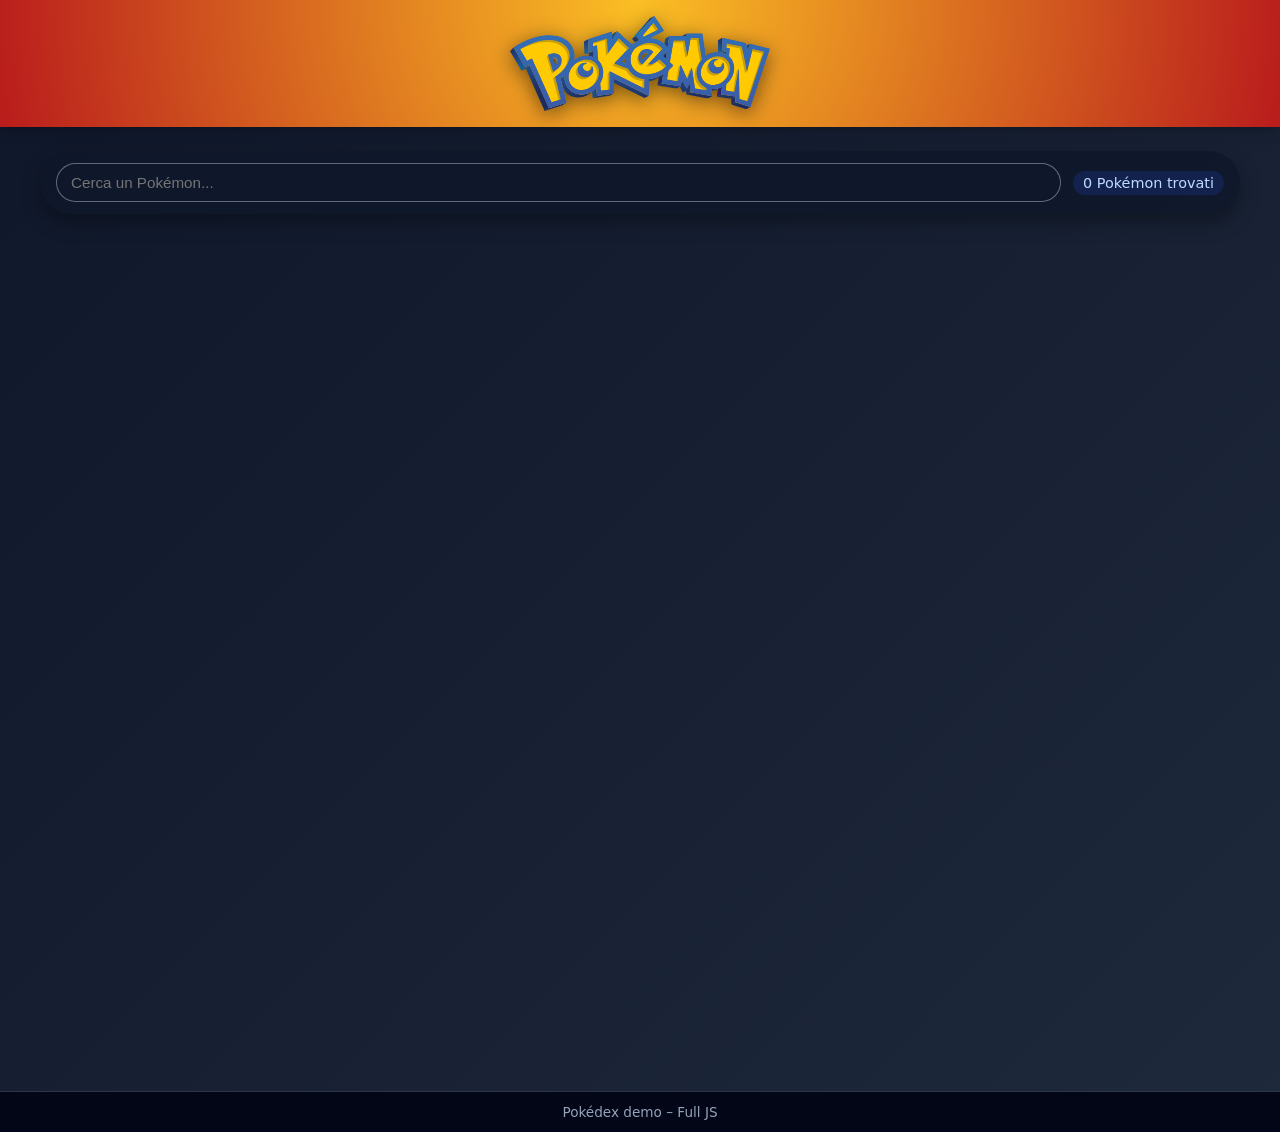
==== index.html @ bc60981d "primo commit" ====
<!DOCTYPE html>
<html lang="en">
    
<head>
    <meta charset="UTF-8">
    <meta name="viewport" content="width=device-width, initial-scale=1.0">
    <title>Pokedex Full js</title>
</head>

<body>
    <script src="script.js"></script>
</body>

</html>
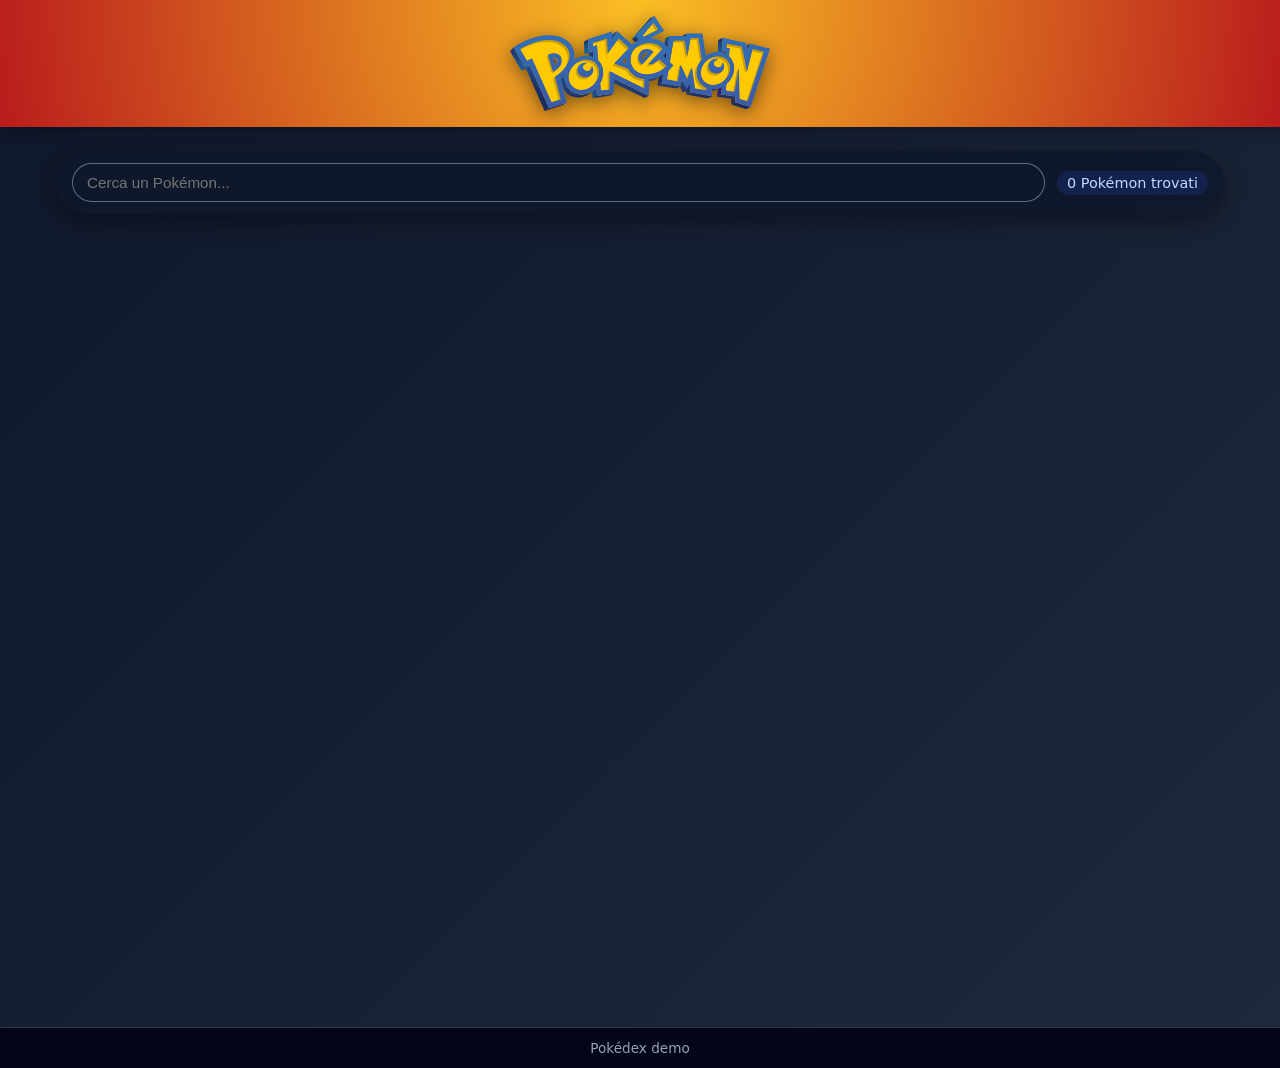
==== commit 3d8803f3: "Remove README.md and add detail page with CSS and JS for Pokémon details; update index.html and scri" ====
--- a/index.html
+++ b/index.html
@@ -4,10 +4,26 @@
 <head>
     <meta charset="UTF-8">
     <meta name="viewport" content="width=device-width, initial-scale=1.0">
-    <title>Pokedex Full js</title>
+    <title>Pokedex 2.0</title>
+    <link rel="stylesheet" href="style.css">
 </head>
 
 <body>
+    <header class="siteHeader">
+        <img id="logo" class="titoloStyle" src="immagini/International_Pokémon_logo.svg" alt="International Pokémon logo">
+    </header>
+
+    <main class="siteMain">
+        <div class="searchBox">
+            <input type="text" id="inputRicerca" placeholder="Cerca un Pokémon...">
+            <p id="contaPokemon">0 Pokémon trovati</p>
+        </div>
+
+        <div id="boxPokemon" class="pokemonGrid"></div>
+    </main>
+
+    <footer class="siteFooter">Pokédex demo</footer>
+
     <script src="script.js"></script>
 </body>
 
--- a/style.css
+++ b/style.css
@@ -0,0 +1,134 @@
+* {
+	box-sizing: border-box;
+}
+
+body {
+	margin: 0;
+	padding: 0;
+	font-family: system-ui, -apple-system, BlinkMacSystemFont, "Segoe UI", sans-serif;
+	background: linear-gradient(135deg, #0f172a, #1e293b);
+	color: #e5e7eb;
+}
+
+.siteHeader {
+	display: flex;
+	justify-content: center;
+	align-items: center;
+	padding: 16px 24px;
+	background: radial-gradient(circle at top, #fbbf24, #b91c1c);
+	box-shadow: 0 4px 12px rgba(0, 0, 0, 0.25);
+	position: sticky;
+	top: 0;
+	z-index: 10;
+}
+
+#logo {
+	width: 260px;
+	max-width: 80%;
+	filter: drop-shadow(0 4px 10px rgba(0, 0, 0, 0.5));
+}
+
+.siteMain {
+	min-height: 100vh;
+	padding: 24px 16px 40px;
+	max-width: 1200px;
+	margin: 0 auto;
+}
+
+.siteFooter {
+	display: flex;
+	justify-content: center;
+	align-items: center;
+	padding: 12px 16px;
+	background-color: #020617;
+	color: #94a3b8;
+	font-size: 0.85rem;
+	border-top: 1px solid rgba(148, 163, 184, 0.3);
+}
+
+.searchBox {
+	display: flex;
+	flex-wrap: wrap;
+	gap: 12px;
+	justify-content: center;
+	align-items: center;
+	padding: 12px 16px;
+	margin-bottom: 24px;
+	border-radius: 999px;
+	background: rgba(15, 23, 42, 0.85);
+	box-shadow: 0 8px 20px rgba(0, 0, 0, 0.35);
+}
+
+#inputRicerca {
+	flex: 1 1 220px;
+	min-width: 0;
+	padding: 10px 14px;
+	border-radius: 999px;
+	border: 1px solid rgba(148, 163, 184, 0.6);
+	outline: none;
+	font-size: 0.95rem;
+	background-color: #0f172a;
+	color: #e5e7eb;
+	box-shadow: inset 0 0 0 1px rgba(15, 23, 42, 0.9);
+}
+
+#contaPokemon {
+	margin: 0;
+	font-size: 0.9rem;
+	padding: 4px 10px;
+	border-radius: 999px;
+	background: rgba(30, 64, 175, 0.25);
+	color: #bfdbfe;
+}
+
+.pokemonGrid {
+	display: flex;
+	flex-wrap: wrap;
+	justify-content: center;
+	align-items: stretch;
+	gap: 16px;
+}
+
+.cardPokemon {
+	background: radial-gradient(circle at top, #1d4ed8, #020617);
+	display: flex;
+	flex-direction: column;
+	align-items: center;
+	justify-content: space-between;
+	width: 160px;
+	padding: 12px 10px;
+	border-radius: 16px;
+	box-shadow: 0 10px 22px rgba(0, 0, 0, 0.6);
+	border: 1px solid rgba(148, 163, 184, 0.6);
+	color: #e5e7eb;
+	text-transform: capitalize;
+	transition: transform 0.15s ease, box-shadow 0.15s ease, translate 0.15s ease;
+	cursor: pointer;
+}
+
+.cardPokemon:hover {
+	transform: translateY(-4px) scale(1.02);
+	box-shadow: 0 16px 30px rgba(0, 0, 0, 0.8);
+}
+
+.pokemonName {
+	margin: 4px 0 8px;
+	font-size: 1rem;
+	letter-spacing: 0.03em;
+}
+
+.pokemonImg {
+	width: 96px;
+	height: 96px;
+	image-rendering: pixelated;
+	margin-bottom: 8px;
+}
+
+.pokemonType {
+	margin: 0;
+	font-size: 0.85rem;
+	padding: 4px 10px;
+	border-radius: 999px;
+	background-color: rgba(15, 23, 42, 0.8);
+	border: 1px solid rgba(148, 163, 184, 0.7);
+}
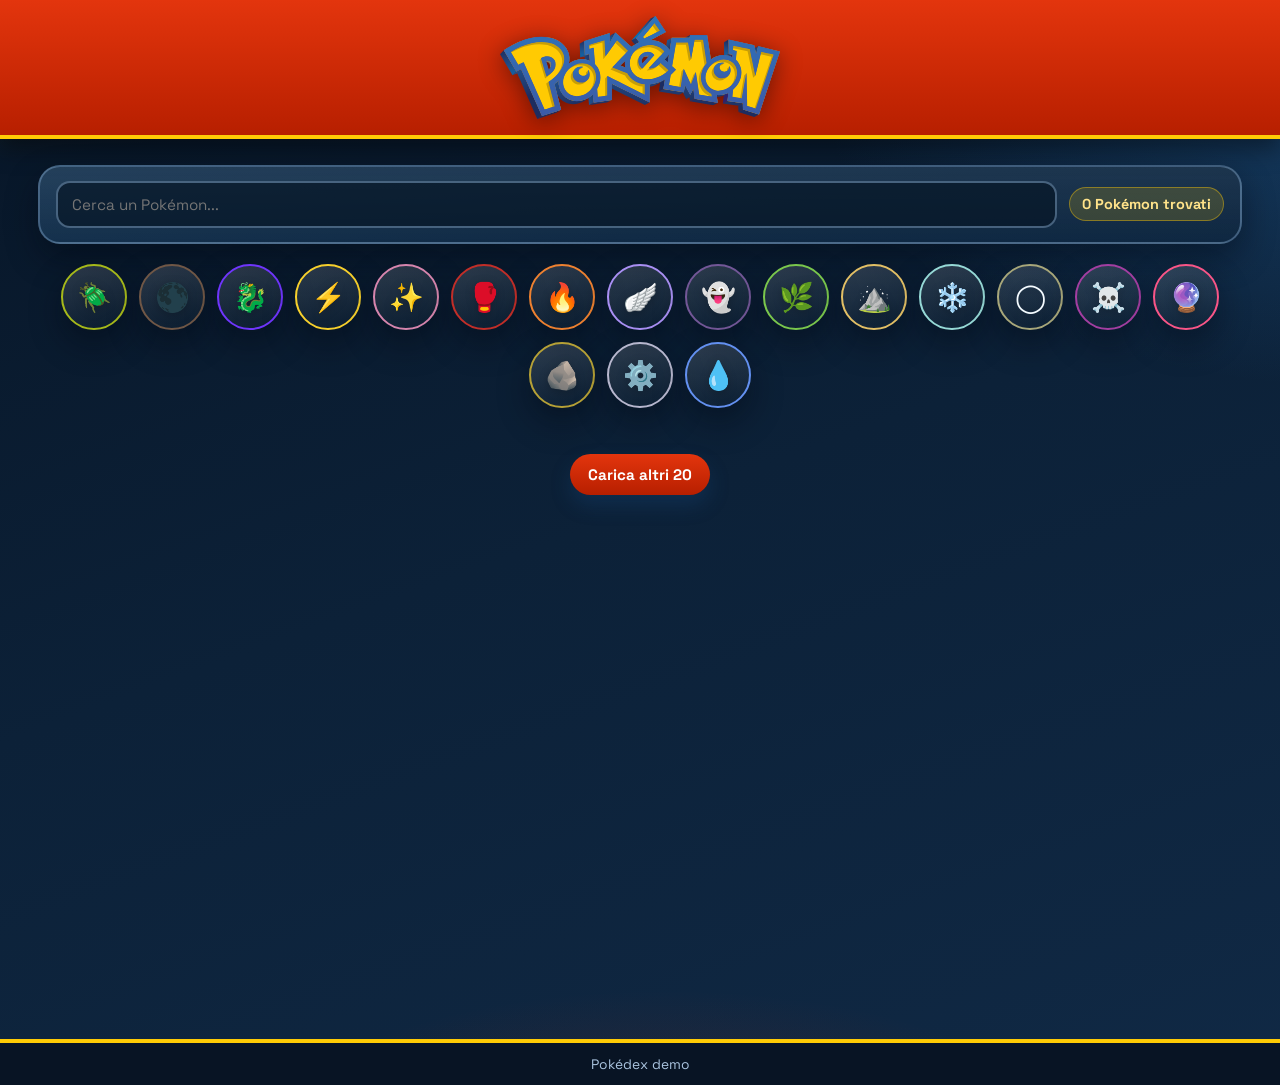
==== commit af2ff0e6: "feat: Implement dynamic Pokémon grid with search and type filters - Added HTML structure for the hom" ====
--- a/index.html
+++ b/index.html
@@ -9,17 +9,32 @@
 </head>
 
 <body>
+    <!--
+        HOME PAGE
+        Il JS riempie dinamicamente boxCategorie e boxPokemon usando i dati della PokeAPI.
+    -->
+
+    <!-- Header con logo del progetto -->
     <header class="siteHeader">
         <img id="logo" class="titoloStyle" src="immagini/International_Pokémon_logo.svg" alt="International Pokémon logo">
     </header>
 
+    <!-- Area principale: ricerca, filtri e lista pokemon -->
     <main class="siteMain">
+        <!-- Barra ricerca + contatore risultati visibili -->
         <div class="searchBox">
             <input type="text" id="inputRicerca" placeholder="Cerca un Pokémon...">
             <p id="contaPokemon">0 Pokémon trovati</p>
         </div>
 
+        <!-- Icone categorie (tipi elementali) -->
+        <div id="boxCategorie" class="categoryGrid"></div>
+        <!-- Griglia card pokemon -->
         <div id="boxPokemon" class="pokemonGrid"></div>
+        <!-- Paginazione semplice: carica prossimi 20 -->
+        <div class="loadMoreBox">
+            <button id="loadMoreButton" class="loadMoreButton" type="button">Carica altri 20</button>
+        </div>
     </main>
 
     <footer class="siteFooter">Pokédex demo</footer>
@@ -27,4 +42,4 @@
     <script src="script.js"></script>
 </body>
 
-</html>+</html>
--- a/style.css
+++ b/style.css
@@ -1,3 +1,21 @@
+@import url("https://fonts.googleapis.com/css2?family=Chakra+Petch:wght@500;700&family=Space+Grotesk:wght@400;500;700&display=swap");
+
+/* Variabili globali: colori del tema e ombre riusate in tutta la home. */
+:root {
+	--poke-red: #e3350d;
+	--poke-red-dark: #b71f00;
+	--poke-yellow: #ffcb05;
+	--poke-blue: #2a75bb;
+	--poke-blue-dark: #1a4f87;
+	--ink: #eaf4ff;
+	--muted: #aac4df;
+	--paper: #102741;
+	--panel: #142d49;
+	--stroke: rgba(162, 203, 242, 0.34);
+	--shadow-soft: 0 14px 32px rgba(2, 8, 16, 0.42);
+	--shadow-hard: 0 18px 42px rgba(2, 8, 16, 0.55);
+}
+
 * {
 	box-sizing: border-box;
 }
@@ -5,33 +23,40 @@
 body {
 	margin: 0;
 	padding: 0;
-	font-family: system-ui, -apple-system, BlinkMacSystemFont, "Segoe UI", sans-serif;
-	background: linear-gradient(135deg, #0f172a, #1e293b);
-	color: #e5e7eb;
-}
-
+	font-family: "Space Grotesk", "Trebuchet MS", sans-serif;
+	color: var(--ink);
+	background:
+		radial-gradient(1000px 420px at -8% -12%, rgba(255, 203, 5, 0.24), transparent 70%),
+		radial-gradient(780px 420px at 108% 8%, rgba(42, 117, 187, 0.34), transparent 72%),
+		radial-gradient(620px 260px at 52% 108%, rgba(227, 53, 13, 0.18), transparent 70%),
+		linear-gradient(160deg, #071526, #0c2138 48%, #102945);
+}
+
+/* HEADER / FOOTER */
 .siteHeader {
 	display: flex;
 	justify-content: center;
 	align-items: center;
 	padding: 16px 24px;
-	background: radial-gradient(circle at top, #fbbf24, #b91c1c);
-	box-shadow: 0 4px 12px rgba(0, 0, 0, 0.25);
+	background: linear-gradient(180deg, var(--poke-red), var(--poke-red-dark));
+	border-bottom: 4px solid var(--poke-yellow);
+	box-shadow: 0 10px 22px rgba(0, 0, 0, 0.42);
 	position: sticky;
 	top: 0;
 	z-index: 10;
 }
 
 #logo {
-	width: 260px;
-	max-width: 80%;
-	filter: drop-shadow(0 4px 10px rgba(0, 0, 0, 0.5));
-}
-
+	width: 280px;
+	max-width: 84%;
+	filter: drop-shadow(0 4px 12px rgba(0, 0, 0, 0.45));
+}
+
+/* LAYOUT PRINCIPALE */
 .siteMain {
 	min-height: 100vh;
-	padding: 24px 16px 40px;
-	max-width: 1200px;
+	padding: 26px 18px 42px;
+	max-width: 1240px;
 	margin: 0 auto;
 }
 
@@ -40,95 +65,246 @@
 	justify-content: center;
 	align-items: center;
 	padding: 12px 16px;
-	background-color: #020617;
-	color: #94a3b8;
-	font-size: 0.85rem;
-	border-top: 1px solid rgba(148, 163, 184, 0.3);
-}
-
+	background: #081424;
+	color: var(--muted);
+	font-size: 0.86rem;
+	border-top: 4px solid var(--poke-yellow);
+}
+
+/* RICERCA */
 .searchBox {
 	display: flex;
 	flex-wrap: wrap;
 	gap: 12px;
 	justify-content: center;
 	align-items: center;
-	padding: 12px 16px;
-	margin-bottom: 24px;
-	border-radius: 999px;
-	background: rgba(15, 23, 42, 0.85);
-	box-shadow: 0 8px 20px rgba(0, 0, 0, 0.35);
+	padding: 14px 16px;
+	margin-bottom: 20px;
+	border-radius: 22px;
+	background:
+		linear-gradient(180deg, rgba(255, 255, 255, 0.06), rgba(255, 255, 255, 0)),
+		linear-gradient(170deg, #173552, #102a45 60%, #0e2741);
+	border: 2px solid var(--stroke);
+	box-shadow: var(--shadow-soft);
 }
 
 #inputRicerca {
-	flex: 1 1 220px;
+	flex: 1 1 280px;
 	min-width: 0;
-	padding: 10px 14px;
-	border-radius: 999px;
-	border: 1px solid rgba(148, 163, 184, 0.6);
+	padding: 12px 14px;
+	border-radius: 14px;
+	border: 2px solid rgba(162, 203, 242, 0.4);
 	outline: none;
 	font-size: 0.95rem;
-	background-color: #0f172a;
-	color: #e5e7eb;
-	box-shadow: inset 0 0 0 1px rgba(15, 23, 42, 0.9);
+	font-family: inherit;
+	background: rgba(7, 22, 38, 0.7);
+	color: #eaf4ff;
+	transition: border-color 0.15s ease, box-shadow 0.15s ease;
+}
+
+#inputRicerca:focus {
+	border-color: var(--poke-yellow);
+	box-shadow: 0 0 0 3px rgba(42, 117, 187, 0.2);
 }
 
 #contaPokemon {
 	margin: 0;
 	font-size: 0.9rem;
-	padding: 4px 10px;
+	font-weight: 700;
+	padding: 7px 12px;
 	border-radius: 999px;
-	background: rgba(30, 64, 175, 0.25);
-	color: #bfdbfe;
-}
-
+	background: rgba(255, 203, 5, 0.16);
+	color: #ffe38a;
+	border: 1px solid rgba(255, 203, 5, 0.4);
+}
+
+/* FILTRI PER TIPO */
+#boxCategorie {
+	display: flex;
+	flex-wrap: wrap;
+	justify-content: center;
+	align-items: stretch;
+	gap: 12px;
+	margin-bottom: 22px;
+}
+
+.cardCategoria {
+	width: 66px;
+	height: 66px;
+	padding: 0;
+	border-radius: 50%;
+	border: 2px solid var(--type-color, var(--stroke));
+	background: linear-gradient(165deg, rgba(255, 255, 255, 0.14), rgba(10, 28, 46, 0.42));
+	box-shadow: var(--shadow-soft);
+	color: #f4fbff;
+	cursor: pointer;
+	transition: transform 0.15s ease, box-shadow 0.15s ease, border-color 0.15s ease;
+	display: flex;
+	align-items: center;
+	justify-content: center;
+}
+
+.cardCategoria:hover {
+	transform: translateY(-2px) scale(1.02);
+	box-shadow: var(--shadow-hard);
+	border-color: var(--type-color, var(--poke-blue));
+}
+
+.cardCategoria.is-active {
+	border-color: var(--type-color, var(--poke-yellow));
+	box-shadow: 0 0 0 3px var(--type-soft, rgba(255, 203, 5, 0.3)), var(--shadow-hard);
+	transform: translateY(-2px) scale(1.03);
+}
+
+.categoryIcon {
+	font-size: 1.75rem;
+	line-height: 1;
+	filter: drop-shadow(0 2px 5px rgba(0, 0, 0, 0.22));
+}
+
+/* Utility accessibile: testo leggibile dagli screen reader ma nascosto visivamente. */
+.srOnly {
+	position: absolute;
+	width: 1px;
+	height: 1px;
+	padding: 0;
+	margin: -1px;
+	overflow: hidden;
+	clip: rect(0, 0, 0, 0);
+	white-space: nowrap;
+	border: 0;
+}
+
+/* GRIGLIA POKEMON */
 .pokemonGrid {
 	display: flex;
 	flex-wrap: wrap;
 	justify-content: center;
 	align-items: stretch;
-	gap: 16px;
-}
-
+	gap: 14px;
+}
+
+/* CARD POKEMON */
 .cardPokemon {
-	background: radial-gradient(circle at top, #1d4ed8, #020617);
+	background:
+		linear-gradient(180deg, rgba(255, 255, 255, 0.08), rgba(255, 255, 255, 0)),
+		linear-gradient(170deg, #173552, #102a45 62%, #0e2741);
 	display: flex;
 	flex-direction: column;
 	align-items: center;
 	justify-content: space-between;
-	width: 160px;
+	width: 170px;
 	padding: 12px 10px;
-	border-radius: 16px;
-	box-shadow: 0 10px 22px rgba(0, 0, 0, 0.6);
-	border: 1px solid rgba(148, 163, 184, 0.6);
-	color: #e5e7eb;
+	border-radius: 18px;
+	box-shadow: var(--shadow-soft);
+	border: 2px solid var(--type-color, var(--stroke));
+	color: #edf7ff;
 	text-transform: capitalize;
-	transition: transform 0.15s ease, box-shadow 0.15s ease, translate 0.15s ease;
+	position: relative;
+	overflow: hidden;
+	transition: transform 0.15s ease, box-shadow 0.15s ease, border-color 0.15s ease;
 	cursor: pointer;
 }
 
+.cardPokemon::before {
+	content: "";
+	position: absolute;
+	inset: 0 0 auto 0;
+	height: 10px;
+	background: linear-gradient(90deg, var(--type-color, var(--poke-red)), var(--poke-yellow));
+}
+
 .cardPokemon:hover {
-	transform: translateY(-4px) scale(1.02);
-	box-shadow: 0 16px 30px rgba(0, 0, 0, 0.8);
+	transform: translateY(-4px);
+	box-shadow: var(--shadow-hard);
+	border-color: var(--type-color, #8ab5dd);
 }
 
 .pokemonName {
-	margin: 4px 0 8px;
-	font-size: 1rem;
-	letter-spacing: 0.03em;
+	margin: 10px 0 8px;
+	font-family: "Chakra Petch", "Trebuchet MS", sans-serif;
+	font-size: 1.03rem;
+	letter-spacing: 0.04em;
+	text-align: center;
+	color: #ffd75f;
 }
 
 .pokemonImg {
-	width: 96px;
-	height: 96px;
+	width: 102px;
+	height: 102px;
 	image-rendering: pixelated;
 	margin-bottom: 8px;
+	filter: drop-shadow(0 6px 12px rgba(0, 0, 0, 0.2));
 }
 
 .pokemonType {
 	margin: 0;
-	font-size: 0.85rem;
-	padding: 4px 10px;
+	font-size: 0.82rem;
+	font-weight: 700;
+	padding: 5px 10px;
 	border-radius: 999px;
-	background-color: rgba(15, 23, 42, 0.8);
-	border: 1px solid rgba(148, 163, 184, 0.7);
-}
+	background: var(--type-soft, rgba(42, 117, 187, 0.13));
+	border: 1px solid var(--type-color, rgba(42, 117, 187, 0.3));
+	color: #ffffff;
+}
+
+/* PULSANTE PAGINAZIONE */
+.loadMoreBox {
+	margin-top: 24px;
+	display: flex;
+	justify-content: center;
+}
+
+.loadMoreButton {
+	border: 0;
+	background: linear-gradient(180deg, var(--poke-red), var(--poke-red-dark));
+	color: #ffffff;
+	padding: 11px 18px;
+	border-radius: 999px;
+	font-size: 0.95rem;
+	font-weight: 700;
+	font-family: inherit;
+	cursor: pointer;
+	box-shadow: 0 10px 20px rgba(26, 79, 135, 0.28);
+	transition: transform 0.15s ease, box-shadow 0.15s ease, opacity 0.15s ease;
+}
+
+.loadMoreButton:hover:not(:disabled) {
+	transform: translateY(-2px);
+	box-shadow: 0 14px 24px rgba(26, 79, 135, 0.36);
+}
+
+.loadMoreButton:disabled {
+	opacity: 0.6;
+	cursor: default;
+}
+
+/* Stato vuoto mostrato quando ricerca/filtro non hanno risultati. */
+.emptyState {
+	width: 100%;
+	text-align: center;
+	margin: 16px 0 0;
+	color: #ffe38a;
+	font-size: 0.95rem;
+	font-weight: 700;
+}
+
+/* Responsive: riduce spazi e card sui display piccoli. */
+@media (max-width: 640px) {
+	.siteMain {
+		padding: 18px 12px 34px;
+	}
+
+	.searchBox {
+		border-radius: 16px;
+	}
+
+	.cardPokemon {
+		width: 156px;
+	}
+
+	.pokemonImg {
+		width: 92px;
+		height: 92px;
+	}
+}
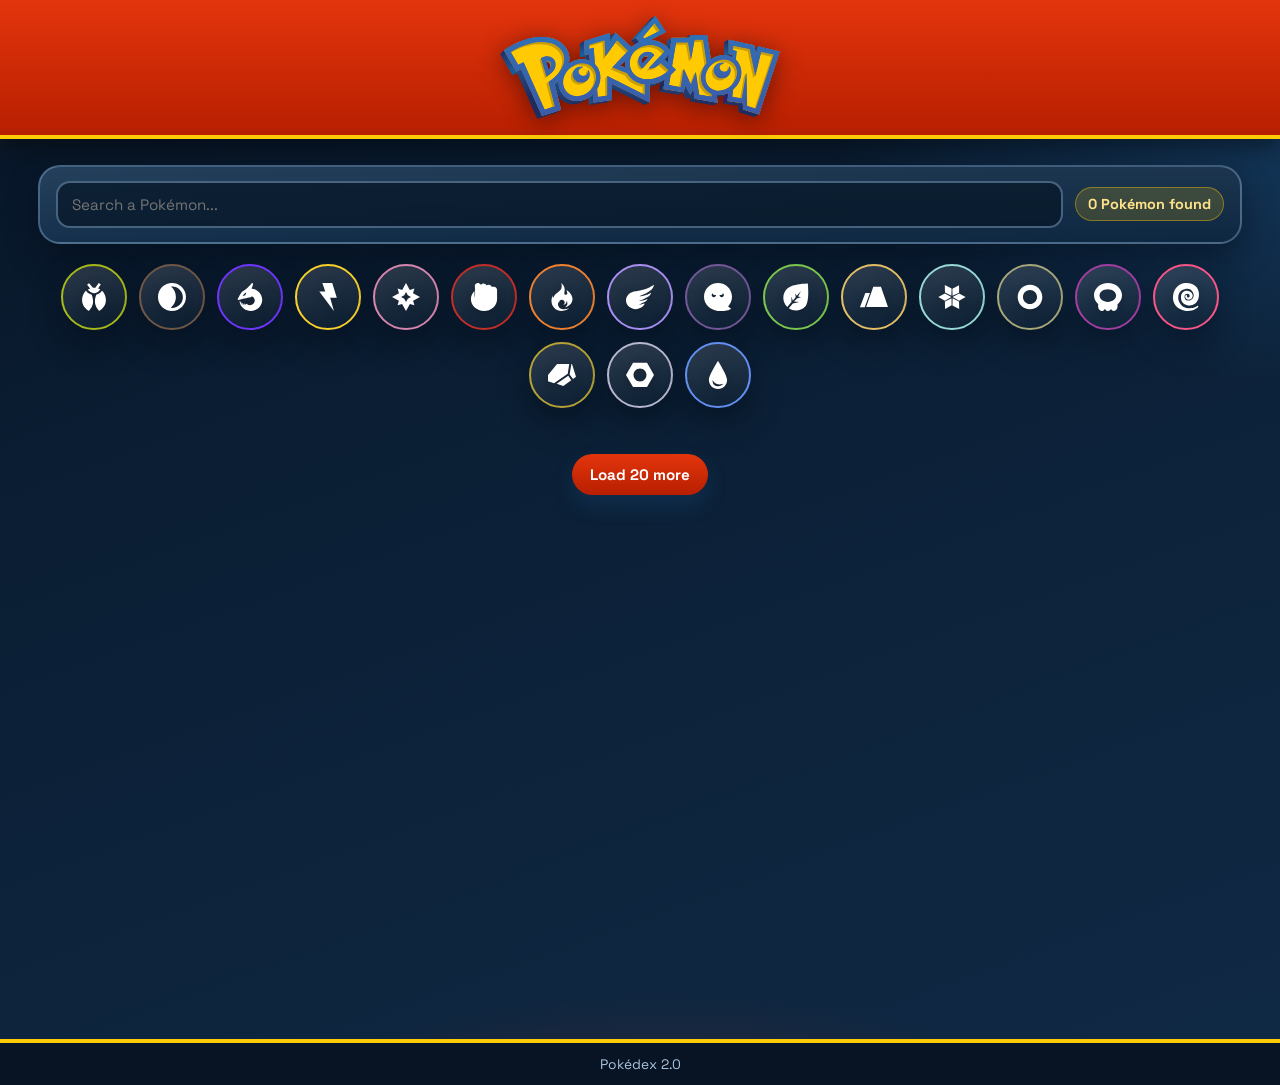
==== commit 117510cd: "feat: polish detail page and home for v2.0 release - Replace type emoji with SVG icons in the home g" ====
--- a/index.html
+++ b/index.html
@@ -23,8 +23,8 @@
     <main class="siteMain">
         <!-- Barra ricerca + contatore risultati visibili -->
         <div class="searchBox">
-            <input type="text" id="inputRicerca" placeholder="Cerca un Pokémon...">
-            <p id="contaPokemon">0 Pokémon trovati</p>
+            <input type="text" id="inputRicerca" placeholder="Search a Pokémon...">
+            <p id="contaPokemon">0 Pokémon found</p>
         </div>
 
         <!-- Icone categorie (tipi elementali) -->
@@ -33,11 +33,11 @@
         <div id="boxPokemon" class="pokemonGrid"></div>
         <!-- Paginazione semplice: carica prossimi 20 -->
         <div class="loadMoreBox">
-            <button id="loadMoreButton" class="loadMoreButton" type="button">Carica altri 20</button>
+            <button id="loadMoreButton" class="loadMoreButton" type="button">Load 20 more</button>
         </div>
     </main>
 
-    <footer class="siteFooter">Pokédex demo</footer>
+    <footer class="siteFooter">Pokédex 2.0</footer>
 
     <script src="script.js"></script>
 </body>
--- a/style.css
+++ b/style.css
@@ -157,8 +157,8 @@
 }
 
 .categoryIcon {
-	font-size: 1.75rem;
-	line-height: 1;
+	width: 1.75rem;
+	height: 1.75rem;
 	filter: drop-shadow(0 2px 5px rgba(0, 0, 0, 0.22));
 }
 
